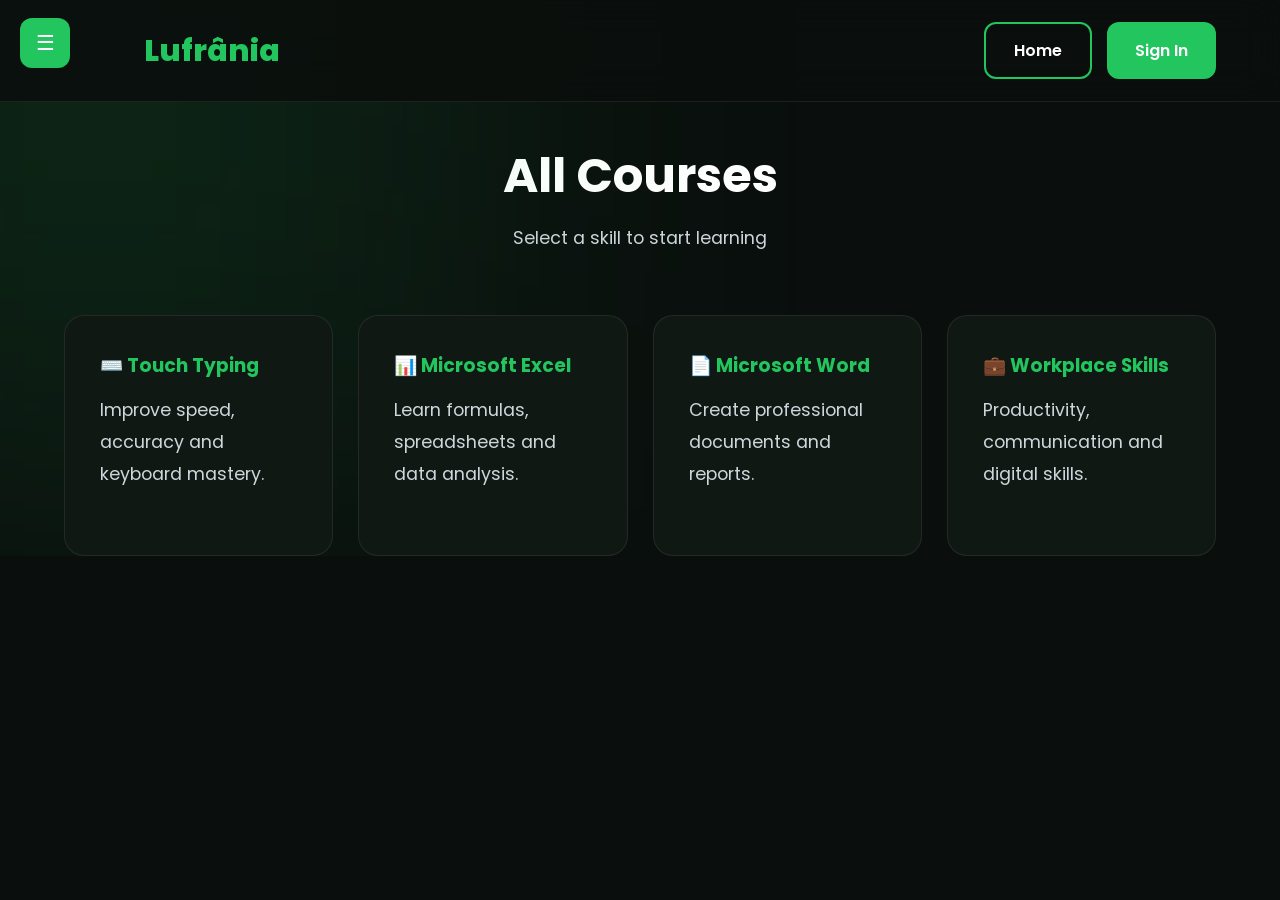
==== Nova pasta/courses.html @ 0d43eab8 "Add files via upload" ====
<!DOCTYPE html>
<html lang="en">
<head>
<meta charset="UTF-8">
<meta name="viewport" content="width=device-width, initial-scale=1.0">
<title>Lufrânia | Courses</title>

<link href="https://fonts.googleapis.com/css2?family=Poppins:wght@300;400;500;600;700&display=swap" rel="stylesheet">
<link rel="stylesheet" href="style.css">
</head>

<body>

<!-- MENU BUTTON -->
<button id="menuToggle" class="menu-toggle">☰</button>

<!-- SIDEBAR -->
<aside class="sidebar" id="sidebar">

<nav class="sidebar-menu">
<a href="index.html">🏠 Home</a>
<a href="courses.html">📚 Courses</a>
<a href="#">⭐ Features</a>
<a href="#">💬 Reviews</a>
<a href="#">❓ FAQ</a>
</nav>

<div class="sidebar-footer">
<a href="#" class="sidebar-btn">Sign In</a>
</div>

</aside>

<!-- HEADER -->
<header class="navbar">
<div class="container nav-content">

<div class="logo">Lufrânia</div>

<div class="nav-actions">
<a href="index.html" class="btn secondary-btn">Home</a>
<a href="#" class="btn">Sign In</a>
</div>

</div>
</header>

<!-- PAGE TITLE -->
<section class="hero" style="min-height:auto; padding-top:140px;">

<div class="container">

<div class="section-title">
<h2>All Courses</h2>
<p>Select a skill to start learning</p>
</div>

<div class="courses-grid">

<!-- COURSE 1 -->
<a href="typing.html" class="course-card" style="text-decoration:none;">
<h3>⌨️ Touch Typing</h3>
<p>Improve speed, accuracy and keyboard mastery.</p>
</a>

<!-- COURSE 2 -->
<a href="excel.html" class="course-card" style="text-decoration:none;">
<h3>📊 Microsoft Excel</h3>
<p>Learn formulas, spreadsheets and data analysis.</p>
</a>

<!-- COURSE 3 -->
<a href="word.html" class="course-card" style="text-decoration:none;">
<h3>📄 Microsoft Word</h3>
<p>Create professional documents and reports.</p>
</a>

<!-- COURSE 4 -->
<a href="workplace.html" class="course-card" style="text-decoration:none;">
<h3>💼 Workplace Skills</h3>
<p>Productivity, communication and digital skills.</p>
</a>

</div>

</div>

</section>

<script src="script.js"></script>

</body>
</html>
---- Nova pasta/style.css ----
*{
    margin:0;
    padding:0;
    box-sizing:border-box;
}

:root{
    --green:#22c55e;
    --green-dark:#16a34a;
    --bg:#0a0f0d;
    --card:#101814;
    --card-light:#151f1a;
    --text:#d1d5db;
    --border:rgba(255,255,255,.08);
}

html{
    scroll-behavior:smooth;
}

body{
    font-family:'Poppins',sans-serif;
    background:var(--bg);
    color:white;
    overflow-x:hidden;
    min-height:100vh;
}

.container{
    width:90%;
    max-width:1200px;
    margin:auto;
}

/* =========================
   MENU BUTTON
========================= */

.menu-toggle{
    position:fixed;
    top:18px;
    left:20px;
    width:50px;
    height:50px;
    border:none;
    border-radius:12px;
    background:var(--green);
    color:white;
    font-size:1.3rem;
    cursor:pointer;
    z-index:2100;
    transition:.3s;
}

.menu-toggle:hover{
    background:var(--green-dark);
}

/* =========================
   SIDEBAR
========================= */

.sidebar{
    position:fixed;
    top:0;
    left:-280px;
    width:260px;
    height:100vh;
    background:#0d1411;
    border-right:1px solid var(--border);
    z-index:2000;
    transition:.35s ease;
    display:flex;
    flex-direction:column;
}

.sidebar.active{
    left:0;
}

.sidebar-menu{
    display:flex;
    flex-direction:column;
    gap:10px;
    padding:90px 20px 20px;
}

.sidebar-menu a{
    color:white;
    text-decoration:none;
    padding:14px 18px;
    border-radius:12px;
    transition:.3s;
}

.sidebar-menu a:hover{
    background:rgba(255,255,255,.05);
    color:var(--green);
}

.sidebar-footer{
    margin-top:auto;
    padding:20px;
}

.sidebar-btn{
    display:block;
    text-align:center;
    text-decoration:none;
    background:var(--green);
    color:white;
    padding:14px;
    border-radius:12px;
    font-weight:600;
}

.sidebar-btn:hover{
    background:var(--green-dark);
}

/* =========================
   NAVBAR
========================= */

.navbar{
    position:fixed;
    top:0;
    width:100%;
    z-index:1000;
    backdrop-filter:blur(20px);
    background:rgba(10,15,13,.9);
    border-bottom:1px solid var(--border);
}

.nav-content{
    display:flex;
    justify-content:space-between;
    align-items:center;
    padding:22px 0;
}

.logo{
    color:var(--green);
    font-size:1.9rem;
    font-weight:800;
    margin-left:80px;
}

.nav-links{
    display:flex;
    gap:30px;
}

.nav-links a{
    text-decoration:none;
    color:white;
    transition:.3s;
}

.nav-links a:hover{
    color:var(--green);
}

.nav-actions{
    display:flex;
    gap:15px;
}

/* =========================
   BUTTONS
========================= */

.btn{
    display:inline-flex;
    align-items:center;
    justify-content:center;
    text-decoration:none;
    padding:14px 28px;
    border-radius:12px;
    background:var(--green);
    color:white;
    font-weight:600;
    transition:.3s;
}

.btn:hover{
    background:var(--green-dark);
    transform:translateY(-2px);
}

.secondary-btn{
    background:transparent;
    border:2px solid var(--green);
}

.secondary-btn:hover{
    background:var(--green);
}

/* =========================
   HERO
========================= */

.hero{
    min-height:100vh;
    padding-top:120px;
    display:flex;
    align-items:center;
    position:relative;
    overflow:hidden;
}

.hero::before{
    content:"";
    position:absolute;
    width:700px;
    height:700px;
    background:rgba(34,197,94,.12);
    filter:blur(150px);
    top:-250px;
    left:-250px;
}

.hero-grid{
    display:grid;
    grid-template-columns:1fr 1fr;
    gap:70px;
    align-items:center;
}

.hero-content{
    position:relative;
    z-index:2;
}

.hero-badge{
    display:inline-block;
    padding:10px 18px;
    border-radius:50px;
    background:rgba(34,197,94,.12);
    color:var(--green);
    margin-bottom:20px;
}

.hero h1{
    font-size:4rem;
    line-height:1.1;
    margin-bottom:25px;
}

.hero h1 span{
    color:var(--green);
}

.hero p{
    color:var(--text);
    line-height:1.9;
    font-size:1.1rem;
    margin-bottom:30px;
}

.hero-buttons{
    display:flex;
    gap:15px;
    flex-wrap:wrap;
}

/* =========================
   HERO CARD
========================= */

.hero-card{
    background:linear-gradient(145deg,#111,#1a241d);
    border-radius:25px;
    border:1px solid var(--border);
    padding:35px;
    box-shadow:0 25px 60px rgba(0,0,0,.4);
}

.hero-card-header{
    font-size:1.2rem;
    font-weight:700;
    margin-bottom:25px;
}

.progress-item{
    margin-bottom:20px;
}

.progress-item span{
    display:block;
    margin-bottom:8px;
}

.progress-bar{
    width:100%;
    height:10px;
    background:#1f2b25;
    border-radius:50px;
    overflow:hidden;
}

.progress-fill{
    height:100%;
    background:var(--green);
}

.stats-mini{
    margin-top:30px;
    display:grid;
    grid-template-columns:repeat(2,1fr);
    gap:15px;
}

.mini-card{
    background:rgba(255,255,255,.04);
    padding:15px;
    border-radius:15px;
    text-align:center;
}

.mini-card h3{
    color:var(--green);
    margin-bottom:5px;
}

/* =========================
   STATS
========================= */

.stats{
    padding:100px 0;
}

.stats-grid{
    display:grid;
    grid-template-columns:repeat(4,1fr);
    gap:25px;
}

.stat-card{
    background:var(--card);
    border:1px solid var(--border);
    border-radius:20px;
    padding:35px;
    text-align:center;
}

.stat-card h2{
    color:var(--green);
    font-size:2.4rem;
    margin-bottom:10px;
}

/* =========================
   COMMON SECTION
========================= */

.courses,
.features,
.reviews,
.faq{
    padding:100px 0;
}

.section-title{
    text-align:center;
    margin-bottom:60px;
}

.section-title h2{
    font-size:3rem;
    margin-bottom:10px;
}

.section-title p{
    color:var(--text);
}

/* =========================
   COURSES
========================= */

.courses-grid{
    display:grid;
    grid-template-columns:repeat(4,1fr);
    gap:25px;
}

.course-card{
    background:var(--card);
    border:1px solid var(--border);
    border-radius:20px;
    padding:35px;
    transition:.3s;
}

.course-card:hover{
    transform:translateY(-6px);
}

.course-card h3{
    color:var(--green);
    margin-bottom:15px;
}

.course-card p{
    color:var(--text);
    line-height:1.8;
}

/* =========================
   FEATURES
========================= */

.features-grid{
    display:grid;
    grid-template-columns:repeat(2,1fr);
    gap:25px;
}

.feature-card{
    background:var(--card);
    border:1px solid var(--border);
    border-radius:20px;
    padding:35px;
}

.feature-card h3{
    color:var(--green);
    margin-bottom:15px;
}

.feature-card p{
    color:var(--text);
    line-height:1.8;
}

/* =========================
   REVIEWS
========================= */

.reviews-grid{
    display:grid;
    grid-template-columns:repeat(3,1fr);
    gap:25px;
}

.review-card{
    background:var(--card);
    border:1px solid var(--border);
    border-radius:20px;
    padding:35px;
}

.review-card p{
    color:var(--text);
    line-height:1.8;
    margin-bottom:20px;
}

.review-card h4{
    color:var(--green);
}

/* =========================
   FAQ
========================= */

.faq-container{
    max-width:900px;
    margin:auto;
}

.faq-item{
    background:var(--card);
    border:1px solid var(--border);
    border-radius:15px;
    overflow:hidden;
    margin-bottom:15px;
}

.faq-question{
    width:100%;
    border:none;
    background:none;
    color:white;
    text-align:left;
    padding:20px;
    cursor:pointer;
    font-size:1rem;
    font-family:'Poppins',sans-serif;
}

.faq-answer{
    display:none;
    padding:0 20px 20px;
    color:var(--text);
    line-height:1.8;
}

/* =========================
   CTA
========================= */

.cta{
    padding:120px 0;
}

.cta-box{
    background:linear-gradient(135deg,#1f5f3a,#22c55e);
    padding:70px;
    border-radius:30px;
    text-align:center;
}

.cta-box h2{
    font-size:3rem;
    margin-bottom:20px;
}

.cta-box p{
    max-width:700px;
    margin:auto;
    margin-bottom:30px;
}

/* =========================
   FOOTER
========================= */

footer{
    padding:50px 0;
    border-top:1px solid var(--border);
}

.footer-content{
    display:flex;
    justify-content:space-between;
    align-items:center;
    gap:20px;
}

.footer-content p{
    color:var(--text);
}

/* =========================
   RESPONSIVE
========================= */

@media(max-width:1000px){

    .hero-grid,
    .stats-grid,
    .courses-grid,
    .features-grid,
    .reviews-grid{
        grid-template-columns:1fr;
    }

    .nav-links,
    .nav-actions{
        display:none;
    }

    .hero h1{
        font-size:2.8rem;
    }

    .cta-box{
        padding:40px;
    }

    .cta-box h2{
        font-size:2rem;
    }

    .footer-content{
        flex-direction:column;
        text-align:center;
    }
}

@media(max-width:600px){

    .hero{
        padding-top:100px;
    }

    .hero h1{
        font-size:2.2rem;
    }

    .section-title h2{
        font-size:2rem;
    }

    .logo{
        margin-left:75px;
        font-size:1.5rem;
    }
}
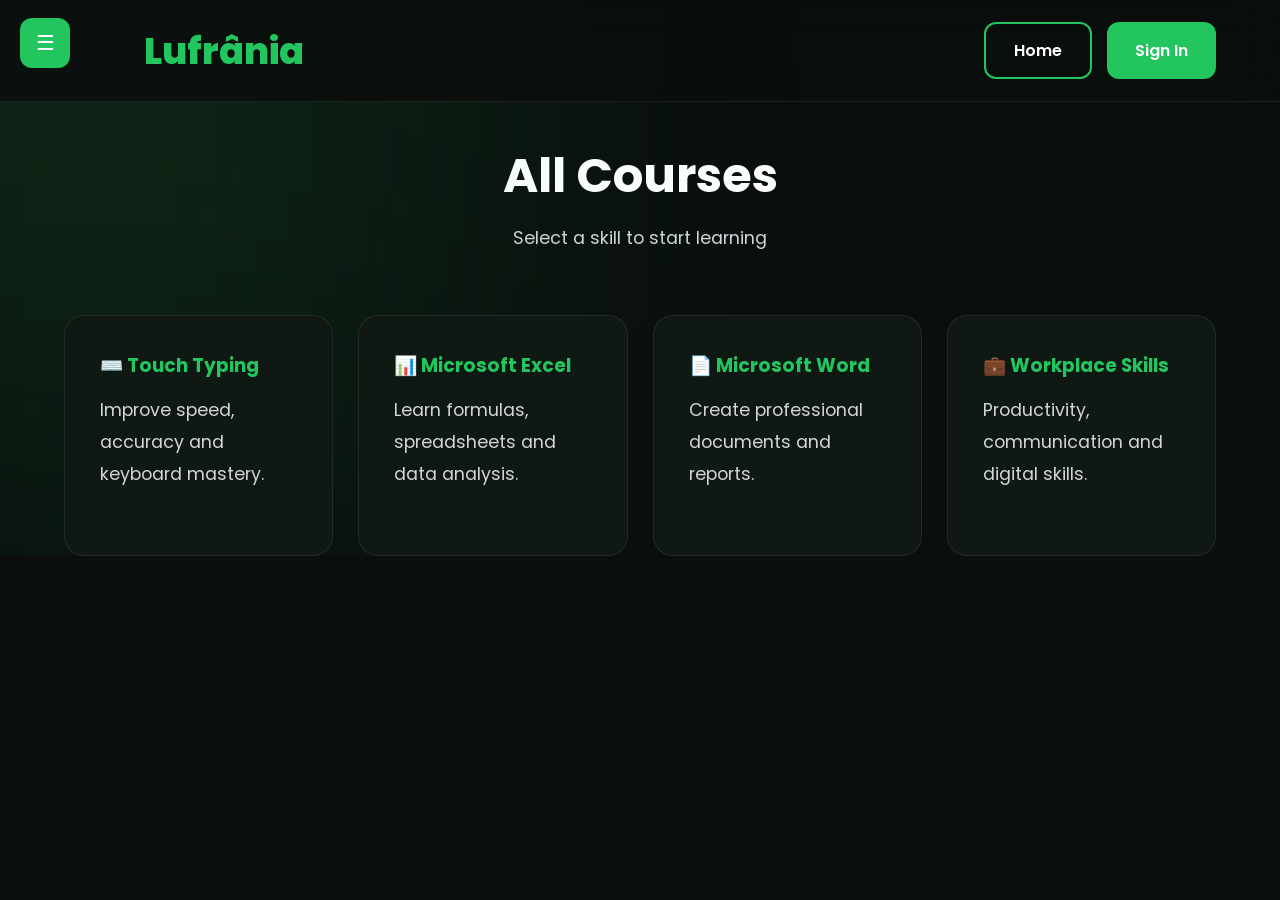
==== commit 696b2bfb: "Update courses.html" ====
--- a/Nova pasta/courses.html
+++ b/Nova pasta/courses.html
@@ -3,7 +3,7 @@
 <head>
 <meta charset="UTF-8">
 <meta name="viewport" content="width=device-width, initial-scale=1.0">
-<title>Lufrânia | Courses</title>
+<title>EduCore | Courses</title>
 
 <link href="https://fonts.googleapis.com/css2?family=Poppins:wght@300;400;500;600;700&display=swap" rel="stylesheet">
 <link rel="stylesheet" href="style.css">
--- a/Nova pasta/style.css
+++ b/Nova pasta/style.css
@@ -140,10 +140,19 @@
 }
 
 .logo{
-    color:var(--green);
-    font-size:1.9rem;
-    font-weight:800;
-    margin-left:80px;
+    color: var(--green);
+    font-size: 2.3rem;
+    font-weight: 800;
+    margin-left: 80px;
+    text-decoration: none;
+    cursor: pointer;
+    transition: color .3s ease, transform .2s ease;
+    display: inline-block;
+}
+
+.logo:hover{
+    color: #34d399;
+    transform: scale(1.03);
 }
 
 .nav-links{
@@ -278,9 +287,11 @@
 }
 
 .hero-card-header{
-    font-size:1.2rem;
-    font-weight:700;
-    margin-bottom:25px;
+    color: var(--green);
+    font-size: 1.9rem;
+    font-weight: 800;
+    text-align: center;
+    margin-bottom: 18px;
 }
 
 .progress-item{
@@ -323,7 +334,25 @@
     color:var(--green);
     margin-bottom:5px;
 }
-
+.hero-card-image{
+    width:100%;
+    border-radius:18px;
+    margin-bottom:25px;
+    object-fit:cover;
+}
+
+.hero-card-title{
+    color:#fff;
+    font-size:1.4rem;
+    line-height:1.4;
+    margin-bottom:18px;
+}
+
+.hero-card-text{
+    color:var(--text);
+    line-height:1.8;
+    font-size:1rem;
+}
 /* =========================
    STATS
 ========================= */
@@ -388,11 +417,13 @@
 }
 
 .course-card{
-    background:var(--card);
-    border:1px solid var(--border);
-    border-radius:20px;
-    padding:35px;
-    transition:.3s;
+    background: var(--card);
+    border: 1px solid var(--border);
+    border-radius: 20px;
+    padding: 35px;
+    transition: .3s;
+    text-decoration: none;   /* Removes underline */
+    color: inherit;          /* Keeps normal text color */
 }
 
 .course-card:hover{
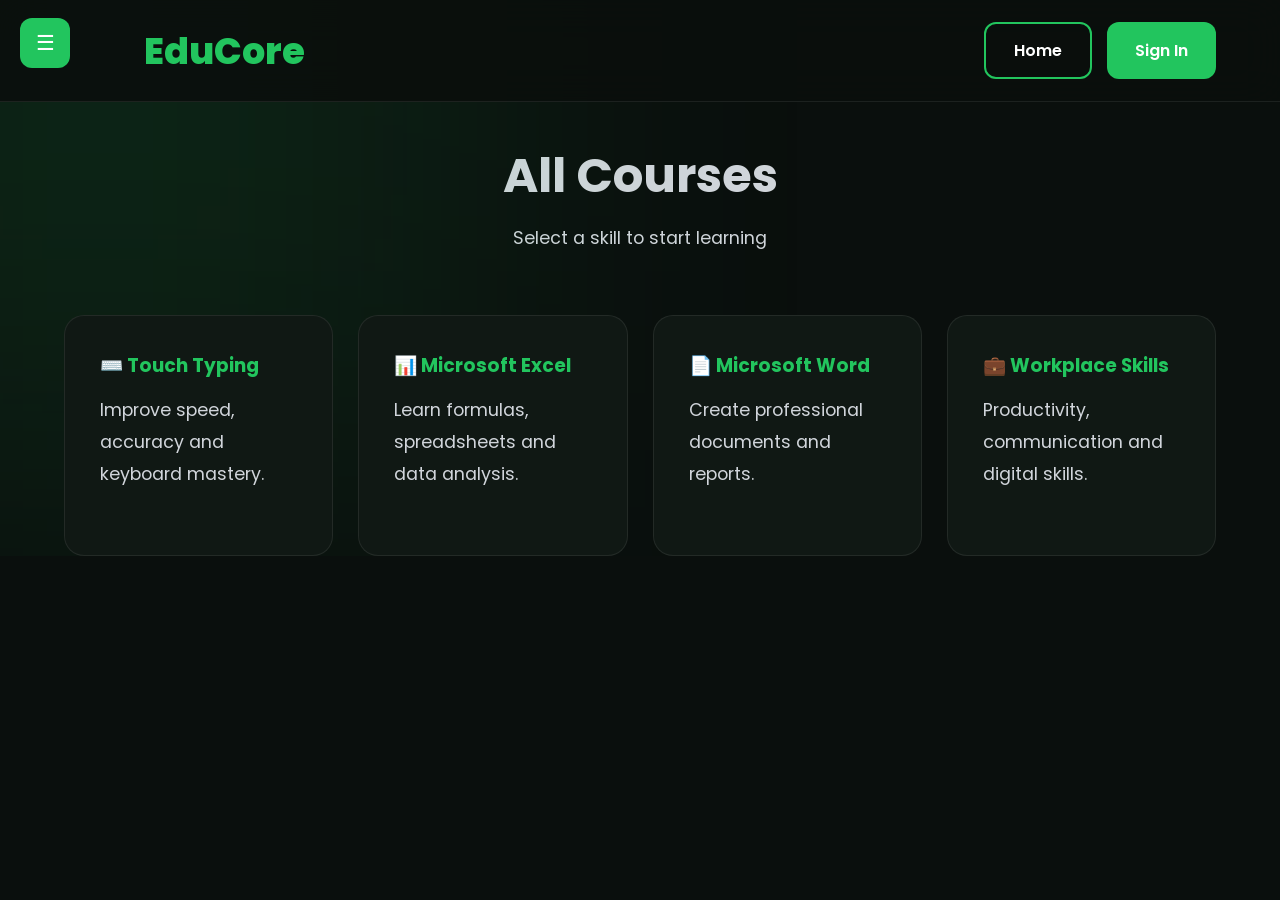
==== commit 487ac7a2: "Update courses.html" ====
--- a/Nova pasta/courses.html
+++ b/Nova pasta/courses.html
@@ -35,7 +35,7 @@
 <header class="navbar">
 <div class="container nav-content">
 
-<div class="logo">Lufrânia</div>
+<div class="logo">EduCore</div>
 
 <div class="nav-actions">
 <a href="index.html" class="btn secondary-btn">Home</a>
--- a/Nova pasta/style.css
+++ b/Nova pasta/style.css
@@ -5,15 +5,47 @@
 }
 
 :root{
+
     --green:#22c55e;
     --green-dark:#16a34a;
+
     --bg:#0a0f0d;
     --card:#101814;
     --card-light:#151f1a;
+
     --text:#d1d5db;
+    --heading:#ffffff;
+
     --border:rgba(255,255,255,.08);
-}
-
+
+    --navbar-bg:rgba(10,15,13,.9);
+    --sidebar-bg:#0d1411;
+    --hero-card-bg:linear-gradient(145deg,#111,#1a241d);
+
+}
+body.light-mode{
+    --bg:#f8fafc;
+    --card:#ffffff;
+    --card-light:#f1f5f9;
+    --text:#475569;
+    --border:rgba(0,0,0,.08);
+}
+body.light-mode{
+
+    --bg:#f8fafc;
+    --card:#ffffff;
+    --card-light:#f1f5f9;
+
+    --text:#475569;
+    --border:rgba(0,0,0,.08);
+
+    --heading:#111827;
+
+    --navbar-bg:rgba(255,255,255,.94);
+    --sidebar-bg:#ffffff;
+    --hero-card-bg:linear-gradient(145deg,#ffffff,#f5f7fa);
+
+}
 html{
     scroll-behavior:smooth;
 }
@@ -21,11 +53,13 @@
 body{
     font-family:'Poppins',sans-serif;
     background:var(--bg);
-    color:white;
+    color:var(--text);
     overflow-x:hidden;
     min-height:100vh;
-}
-
+    transition:
+        background-color .35s ease,
+        color .35s ease;
+}
 .container{
     width:90%;
     max-width:1200px;
